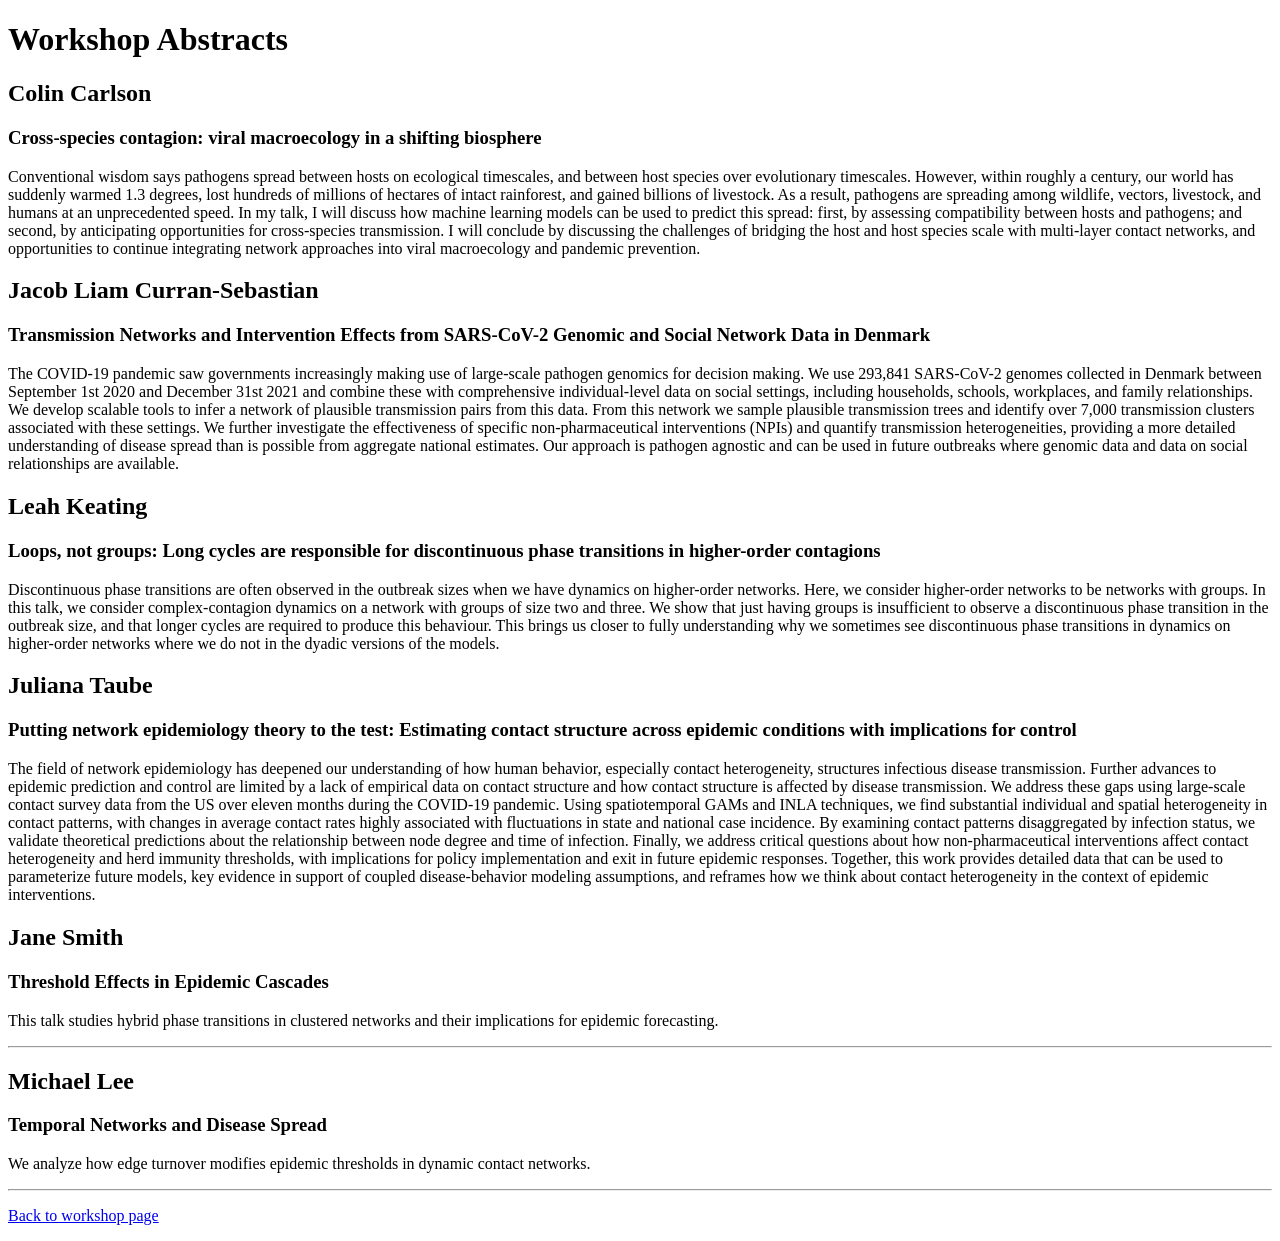
==== abstracts.html @ 26006e2d "Add workshop abstracts HTML file" ====
<!DOCTYPE html>
<html>
<head>
  <title>Workshop Abstracts</title>
</head>
<body>

<h1>Workshop Abstracts</h1>
  <H2>Colin Carlson</H2>
  <H3>Cross-species contagion: viral macroecology in a shifting biosphere</H2>
<p>
  Conventional wisdom says pathogens spread between hosts on ecological timescales, and between host species over evolutionary timescales. However, within roughly a century, our world has suddenly warmed 1.3 degrees, lost hundreds of millions of hectares of intact rainforest, and gained billions of livestock. As a result, pathogens are spreading among wildlife, vectors, livestock, and humans at an unprecedented speed. In my talk, I will discuss how machine learning models can be used to predict this spread: first, by assessing compatibility between hosts and pathogens; and second, by anticipating opportunities for cross-species transmission. I will conclude by discussing the challenges of bridging the host and host species scale with multi-layer contact networks, and opportunities to continue integrating network approaches into viral macroecology and pandemic prevention.
</p>
  <H2>Jacob Liam Curran-Sebastian</H2>
  <h3>Transmission Networks and Intervention Effects from SARS-CoV-2 Genomic and Social Network Data in Denmark</h3>
<p>
  The COVID-19 pandemic saw governments increasingly making use of large-scale pathogen genomics for decision making. We use 293,841 SARS-CoV-2 genomes collected in Denmark between September 1st 2020 and December 31st 2021 and combine these with comprehensive individual-level data on social settings, including households, schools, workplaces, and family relationships. We develop scalable tools to infer a network of plausible transmission pairs from this data. From this network we sample plausible transmission trees and identify over 7,000 transmission clusters associated with these settings. We further investigate the effectiveness of specific non-pharmaceutical interventions (NPIs) and quantify transmission heterogeneities, providing a more detailed understanding of disease spread than is possible from aggregate national estimates. Our approach is pathogen agnostic and can be used in future outbreaks where genomic data and data on social relationships are available. 
</p></P> 
<h2 id="leah-keating">Leah Keating</h2>
  <h3>Loops, not groups: Long cycles are responsible for discontinuous phase transitions in higher-order contagions</h3>
<p>
  Discontinuous phase transitions are often observed in the outbreak sizes when we have dynamics on higher-order networks. Here, we consider higher-order networks to be networks with groups. In this talk, we consider complex-contagion dynamics on a network with groups of size two and three. We show that just having groups is insufficient to observe a discontinuous phase transition in the outbreak size, and that longer cycles are required to produce this behaviour. This brings us closer to fully understanding why we sometimes see discontinuous phase transitions in dynamics on higher-order networks where we do not in the dyadic versions of the models.
</p>
</P>
<h2 id="juliana-taube">Juliana Taube</h2>
  <h3>Putting network epidemiology theory to the test: Estimating contact structure across epidemic conditions with implications for control</h3>
<p>
  The field of network epidemiology has deepened our understanding of how human behavior, especially contact heterogeneity, structures infectious disease transmission. Further advances to epidemic prediction and control are limited by a lack of empirical data on contact structure and how contact structure is affected by disease transmission. We address these gaps using large-scale contact survey data from the US over eleven months during the COVID-19 pandemic. Using spatiotemporal GAMs and INLA techniques, we find substantial individual and spatial heterogeneity in contact patterns, with changes in average contact rates highly associated with fluctuations in state and national case incidence. By examining contact patterns disaggregated by infection status, we validate theoretical predictions about the relationship between node degree and time of infection. Finally, we address critical questions about how non-pharmaceutical interventions affect contact heterogeneity and herd immunity thresholds, with implications for policy implementation and exit in future epidemic responses. Together, this work provides detailed data that can be used to parameterize future models, key evidence in support of coupled disease-behavior modeling assumptions, and reframes how we think about contact heterogeneity in the context of epidemic interventions.
</p>

<h2 id="jane-smith">Jane Smith</h2>

<h3>Threshold Effects in Epidemic Cascades</h3>

<p>
This talk studies hybrid phase transitions in clustered
networks and their implications for epidemic forecasting.
</p>

<hr>

<h2 id="michael-lee">Michael Lee</h2>

<h3>Temporal Networks and Disease Spread</h3>

<p>
We analyze how edge turnover modifies epidemic thresholds
in dynamic contact networks.
</p>

<hr>

<p>
  <a href="index.html">Back to workshop page</a>
</p>

</body>
</html>
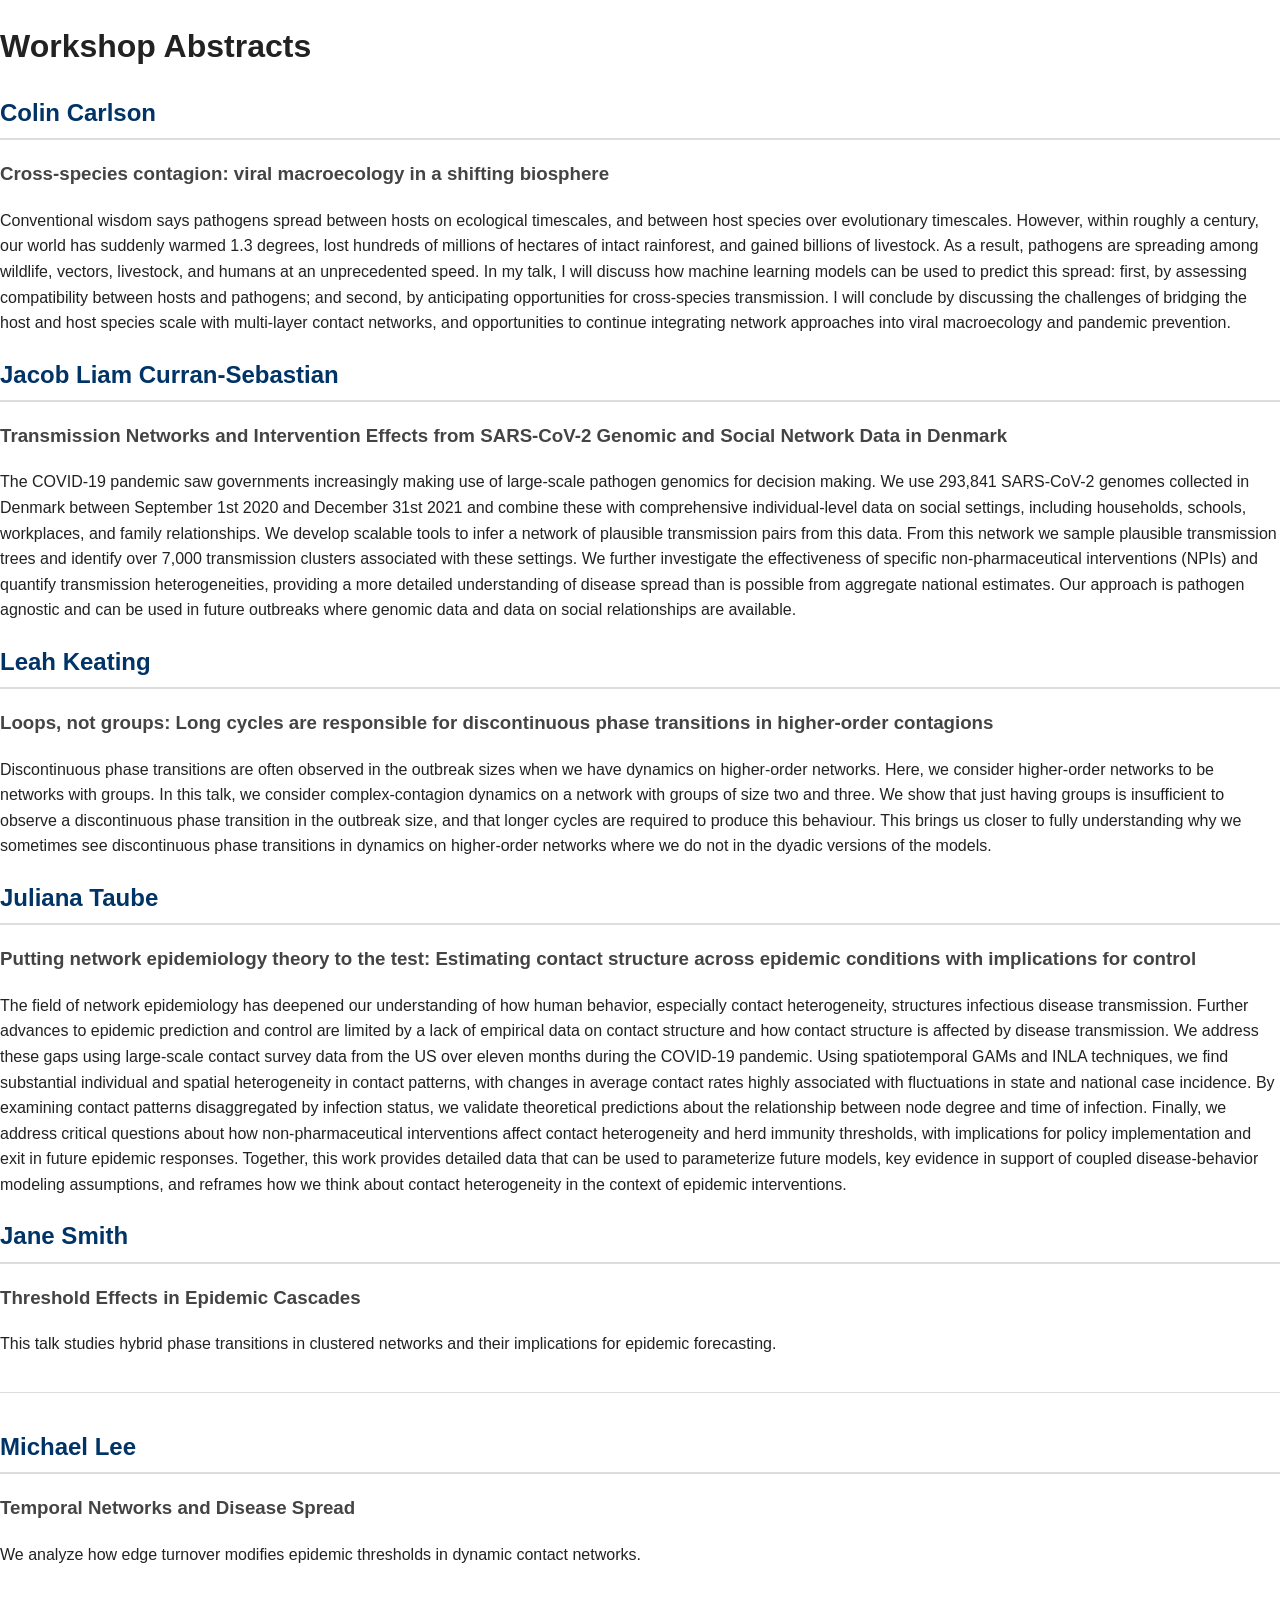
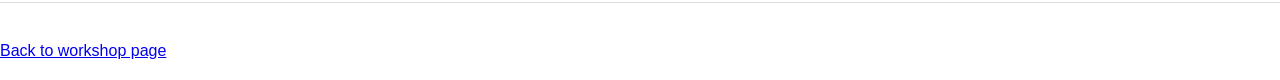
==== commit d92d19fc: "Update abstracts.html" ====
--- a/abstracts.html
+++ b/abstracts.html
@@ -1,17 +1,21 @@
 <!DOCTYPE html>
+
 <html>
 <head>
   <title>Workshop Abstracts</title>
+  
+  <link rel="stylesheet" href="style.css">
 </head>
+
 <body>
 
 <h1>Workshop Abstracts</h1>
-  <H2>Colin Carlson</H2>
+  <H2 id="colon-carlson">Colin Carlson</H2>
   <H3>Cross-species contagion: viral macroecology in a shifting biosphere</H2>
 <p>
   Conventional wisdom says pathogens spread between hosts on ecological timescales, and between host species over evolutionary timescales. However, within roughly a century, our world has suddenly warmed 1.3 degrees, lost hundreds of millions of hectares of intact rainforest, and gained billions of livestock. As a result, pathogens are spreading among wildlife, vectors, livestock, and humans at an unprecedented speed. In my talk, I will discuss how machine learning models can be used to predict this spread: first, by assessing compatibility between hosts and pathogens; and second, by anticipating opportunities for cross-species transmission. I will conclude by discussing the challenges of bridging the host and host species scale with multi-layer contact networks, and opportunities to continue integrating network approaches into viral macroecology and pandemic prevention.
 </p>
-  <H2>Jacob Liam Curran-Sebastian</H2>
+  <H2 id = "jacob-liam-curran-sebastian">Jacob Liam Curran-Sebastian</H2>
   <h3>Transmission Networks and Intervention Effects from SARS-CoV-2 Genomic and Social Network Data in Denmark</h3>
 <p>
   The COVID-19 pandemic saw governments increasingly making use of large-scale pathogen genomics for decision making. We use 293,841 SARS-CoV-2 genomes collected in Denmark between September 1st 2020 and December 31st 2021 and combine these with comprehensive individual-level data on social settings, including households, schools, workplaces, and family relationships. We develop scalable tools to infer a network of plausible transmission pairs from this data. From this network we sample plausible transmission trees and identify over 7,000 transmission clusters associated with these settings. We further investigate the effectiveness of specific non-pharmaceutical interventions (NPIs) and quantify transmission heterogeneities, providing a more detailed understanding of disease spread than is possible from aggregate national estimates. Our approach is pathogen agnostic and can be used in future outbreaks where genomic data and data on social relationships are available. 
--- a/style.css
+++ b/style.css
@@ -0,0 +1,179 @@
+body {
+  margin: 0;
+  padding: 0;
+
+  font-family: Arial, Helvetica, sans-serif;
+  line-height: 1.6;
+
+  color: #222;
+  background-color: #ffffff;
+}
+
+/* Main content width */
+main,
+section {
+  max-width: 950px;
+  margin-left: auto;
+  margin-right: auto;
+  padding-left: 20px;
+  padding-right: 20px;
+}
+
+/* Banner */
+.hero {
+  position: relative;
+
+  height: 340px;
+
+  background-image: url("netscibackground.png");
+  background-size: cover;
+  background-position: center;
+
+  display: flex;
+  align-items: center;
+  justify-content: center;
+}
+
+/* Title overlay */
+.overlay {
+  text-align: center;
+
+  color: white;
+
+  background: rgba(0, 0, 0, 0.35);
+
+  padding: 20px 40px;
+
+  border-radius: 10px;
+}
+
+.overlay h1 {
+  margin: 0;
+
+  font-size: 3em;
+  font-weight: bold;
+}
+
+.overlay p {
+  margin-top: 10px;
+
+  font-size: 1.3em;
+}
+
+/* Navigation bar below banner */
+nav {
+  background-color: #f5f5f5;
+
+  border-bottom: 1px solid #dddddd;
+
+  text-align: center;
+
+  padding-top: 14px;
+  padding-bottom: 14px;
+}
+
+nav a {
+  margin-left: 14px;
+  margin-right: 14px;
+
+  text-decoration: none;
+
+  color: #004488;
+
+  font-weight: bold;
+
+  font-size: 1rem;
+}
+
+nav a:hover {
+  color: #cc5500;
+}
+
+/* Sections */
+section {
+  margin-top: 45px;
+  margin-bottom: 45px;
+}
+
+h2 {
+  border-bottom: 2px solid #dddddd;
+
+  padding-bottom: 6px;
+
+  margin-bottom: 18px;
+
+  color: #003366;
+}
+
+h3 {
+  color: #444444;
+}
+
+/* Speaker entries */
+.speaker {
+  margin-bottom: 28px;
+}
+
+.speaker strong {
+  font-size: 1.1rem;
+}
+
+.speaker em {
+  color: #444444;
+}
+
+/* Abstract links */
+.speaker a {
+  text-decoration: none;
+
+  color: #0066aa;
+}
+
+.speaker a:hover {
+  text-decoration: underline;
+}
+
+/* Horizontal rule styling */
+hr {
+  border: none;
+
+  border-top: 1px solid #dddddd;
+
+  margin-top: 35px;
+  margin-bottom: 35px;
+}
+
+/* Footer */
+footer {
+  margin-top: 60px;
+  margin-bottom: 30px;
+
+  text-align: center;
+
+  color: #777777;
+
+  font-size: 0.9rem;
+}
+
+/* Responsive layout */
+@media (max-width: 700px) {
+
+  .hero {
+    height: 240px;
+  }
+
+  .overlay h1 {
+    font-size: 2em;
+  }
+
+  .overlay p {
+    font-size: 1rem;
+  }
+
+  nav a {
+    display: inline-block;
+
+    margin-top: 6px;
+    margin-bottom: 6px;
+  }
+}
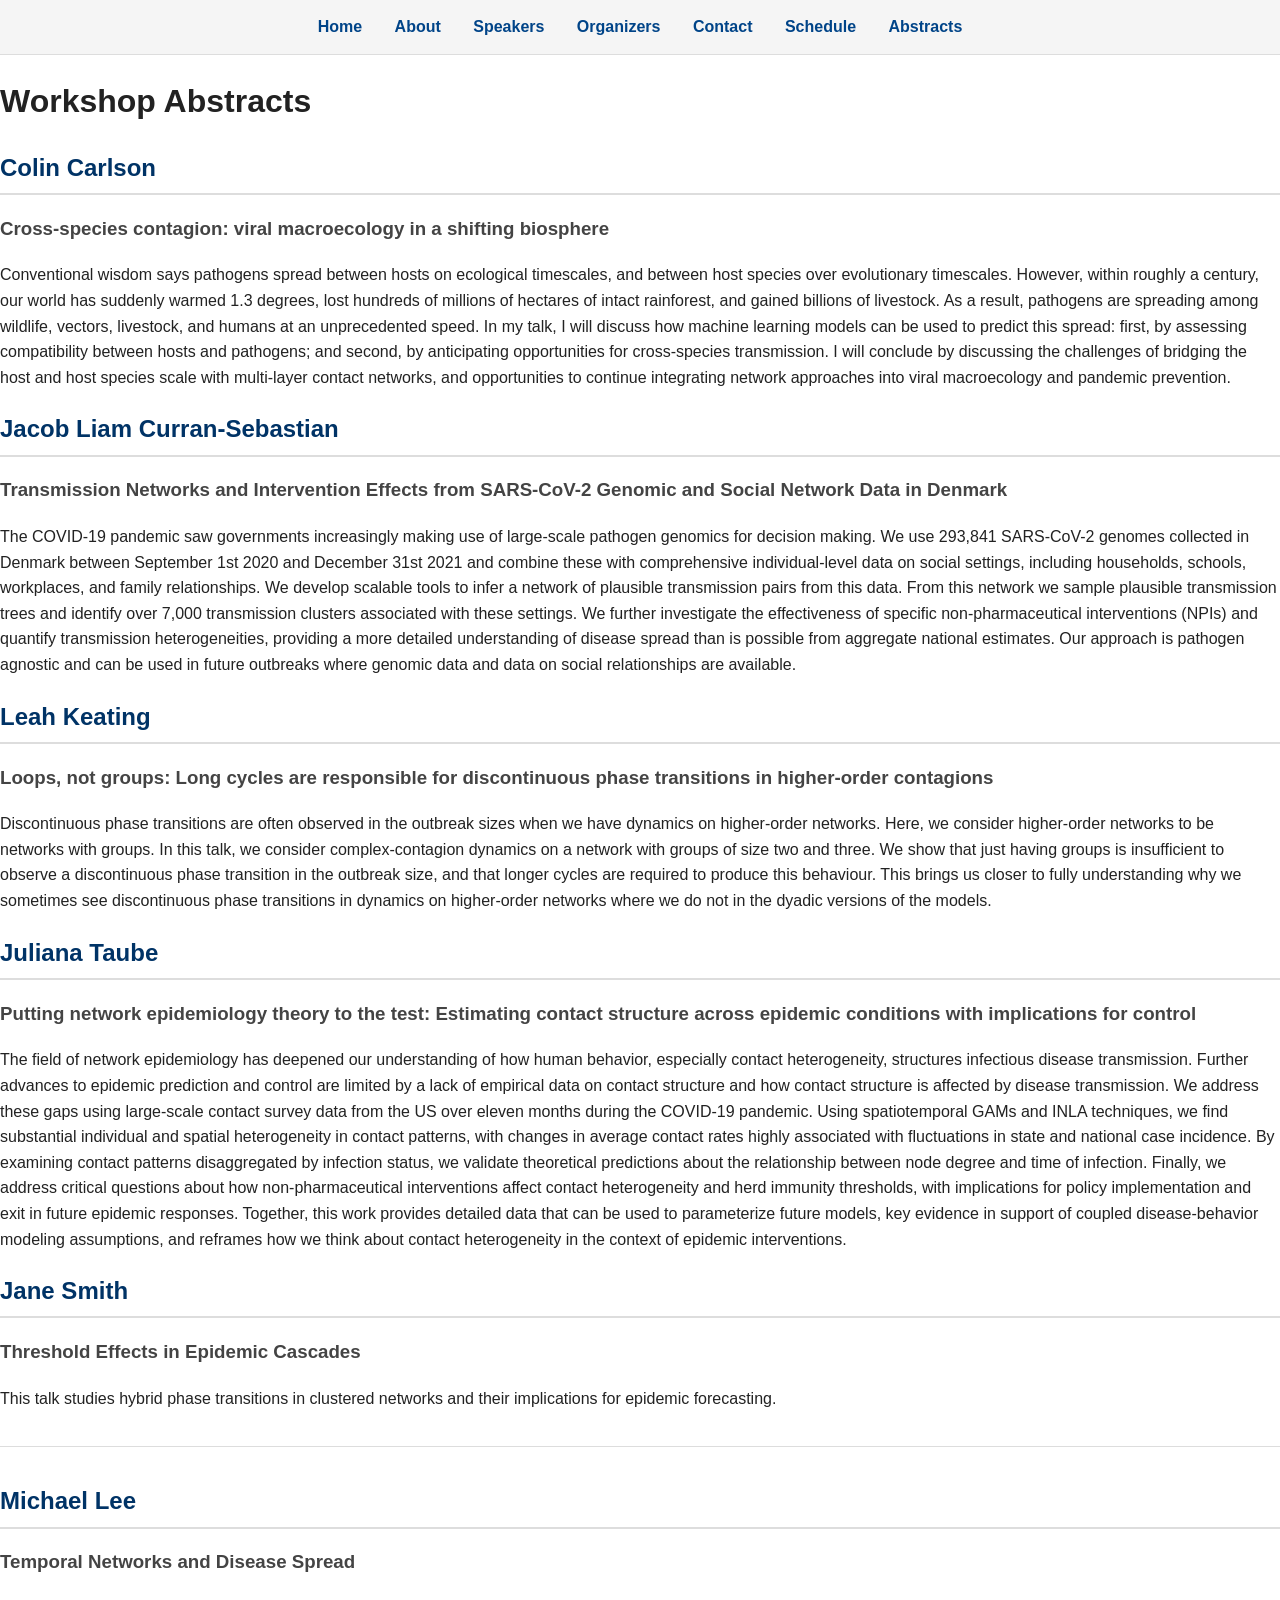
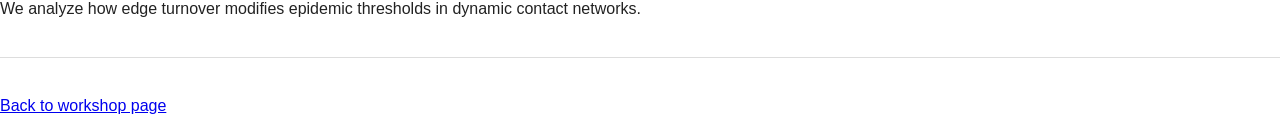
==== commit ebc1b455: "Update abstracts.html" ====
--- a/abstracts.html
+++ b/abstracts.html
@@ -8,6 +8,16 @@
 </head>
 
 <body>
+
+<nav>
+  <a href="index.html">Home</a>
+  <a href="#about">About</a>
+  <a href="#speakers">Speakers</a>
+  <a href="#organizers">Organizers</a>
+  <a href="#contact">Contact</a>
+  <a href="schedule.html">Schedule</a>
+  <a href="abstracts.html">Abstracts</a>
+</nav>
 
 <h1>Workshop Abstracts</h1>
   <H2 id="colon-carlson">Colin Carlson</H2>
